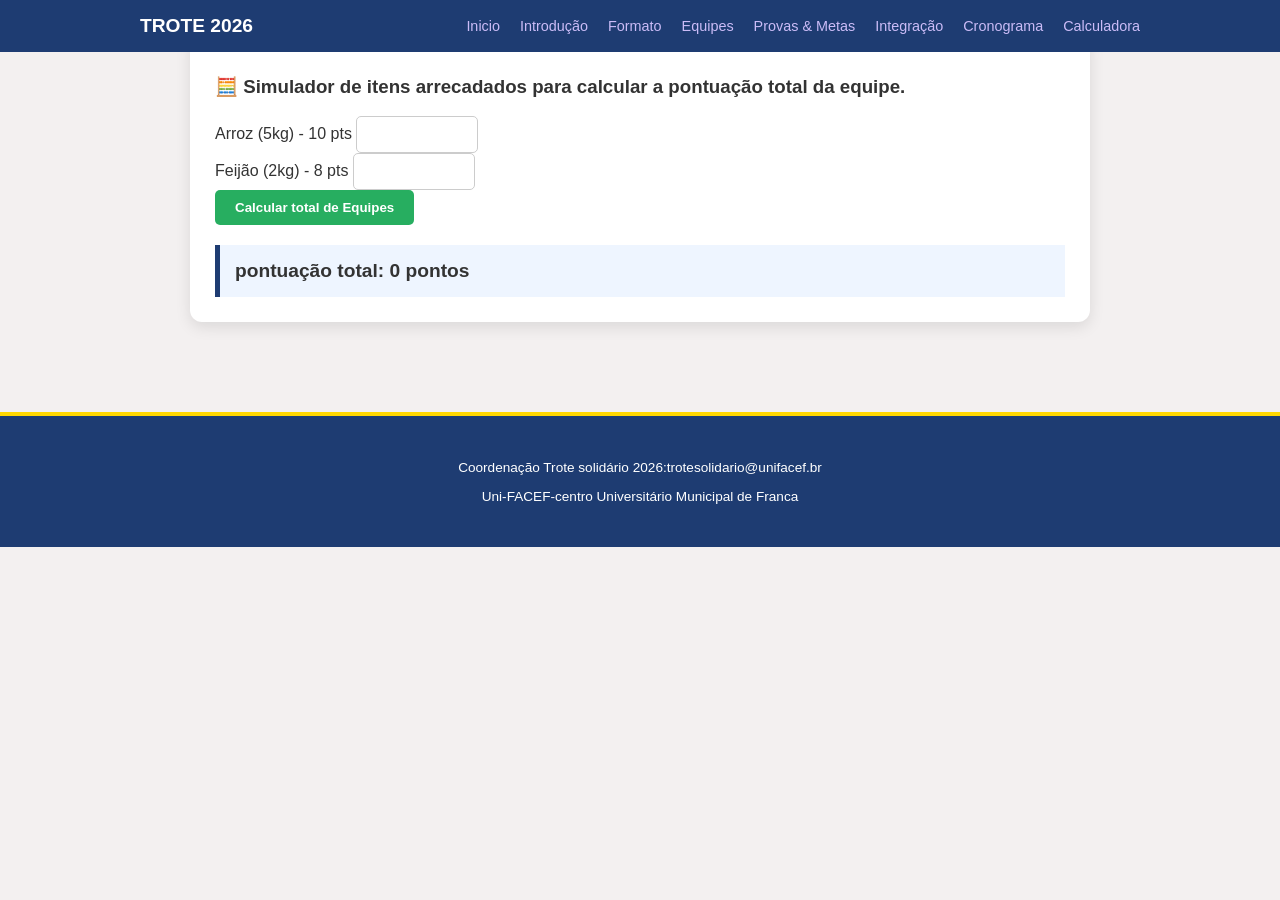
==== calculadora.html @ 46a2b611 "terminado em partes" ====
<!DOCTYPE html>
<html lang="pt-br">
<head>
    <meta charset="UTF-8">
    <meta name="viewport" content="width=device-width, initial-scale=1.0">
    <link rel="stylesheet" href="site.css">
    <link rel="stylesheet" href="site.js">
    <title>regulamento trote sólidario</title>
</head>
<body>
    <nav class="menu"><!--menu de navegação-->
        <div class="menu-container">
           <a href="index.html" class="menu-logo">trote 2026</a>
           <ul class="lista">
            <li> <a href="index.html">Inicio</a> </li>
            <li> <a href="introducao.html">Introdução</a> </li>
           
            <li> <a href="formato.html">Formato</a> </li>  
            <li> <a href="equipes.html">Equipes</a></li>         
            <li> <a href="provas.html">Provas & Metas</a> </li> 
            <li> <a href="integracao.html">Integração</a> </li>
            <li> <a href="cronograma.html">Cronograma</a> </li>
            <li> <a href="calculadora.html">Calculadora</a> </li>

           </ul>
        </div>
    </nav>
     
    <main class="principal">
       <section class="calculadora">
         <h3><strong>🧮 Simulador de itens arrecadados para calcular a pontuação total da equipe.</strong></h3>
      <div>
         <div class="form-grid">
            <label > Arroz (5kg) - 10 pts</label>
            <input type="number" id="qtdeArroz" min="0">
         </div>
         <div class="form-group">
            <label > Feijão (2kg) - 8 pts</label> <!--rótulo da caixa de entrada-->
            <input type="number" id="qtdeFeijao" min="0"><!--caixa de entrada-->
         </div>
      </div>
         <button onclick="calcular()">Calcular total de Equipes</button>
         <div  id="resultado"    class="resutado-box">
            pontuação total: 0 pontos
         </div>
       </section>
        
       
      

     </main>
   
<footer>
    <p>Coordenação Trote solidário 2026:trotesolidario@unifacef.br</p>
    <p>Uni-FACEF-centro Universitário Municipal de Franca</p>
   </footer>
   <script> <!-- programar JavaScript -->
        function calcular(){
            // JS é uma linguagem não tipada (sem tipo de dados)
            // Number() é uma função que converte texto em número
            // recupera o valor informado no elemento com id qtdeArroz
            let qtdeArroz = Number(document.getElementById("qtdeArroz").value)
             // recupera o valor informado no elemento com id qtdeArroz
            let qtdeFeijao = Number(document.getElementById("qtdeFeijao").value)
            // calcula o valor total de pontos
            let pontos = (qtdeArroz * 10) + (qtdeFeijao * 8)
            // vamos exibir o resultado para o usuário
            document.getElementById("resultado").innerText = "Pontuação total: " + pontos
        }
    </script>
</body>

</html>
---- site.css ----
body {
    margin: 0;font-family: 'Segoe UI', Tahoma, Geneva, Verdana, sans-serif;
    background-color:rgb(243, 240, 240);color: #333;
}
.menu{
    background-color: #1e3c72;padding: 15px 0;
    position: sticky;/*menu ficar fixo quando rola*/
    top: 0;/*posição 0 posição acima*/
    z-index:1000 ;/*fica sempre acima dos outros conteudos*/
    box-sizing: 0 2px 10px black;

}
.menu-container{
    max-width: 1000px;
    margin: 0 auto;
    display: flex;
    justify-content: space-between;
    align-items: center;
    padding: 0 20px;

}
.menu-logo{
    color: white;
    text-decoration: none;/*link sem estar sublinhado*/
    font-weight: bold;/*negrito*/
    font-size: 1.2rem;/*1.2 *16px*/
    text-transform: uppercase;/*letra maiuscula*/
}
.lista {
    list-style: none; display: flex; gap: 20px;/*espaço entre as palavras*/
    margin: 0; padding: 0;

}
.lista a{
     color: #cbbcf7; text-decoration: none; font-size: 0.9rem;
     font-weight: 500; transition: color 0.3s; 

}
.lista a:hover{
    color: #ffff;

}
.cabecalho{
    background-color: #2e4c82; color:white;padding: 60px 20px;
    text-align: center;
}
.cabecalho h1{
    font-size: 2.5rem;
    margin-bottom: 5px;

}
.cabecalho h2{
    font-weight: 300;
    font-style: italic;
    color: #ffd700;
}
.principal{
    max-width: 900px; margin: -40px auto 40px; padding: 20px;display: flex;
    gap: 20px; flex-direction: column; 
}

section{
    background: white;
    margin-bottom: 20px;
    padding: 25px;
    border-radius: 12px;
    box-shadow: 0 5px 15px rgba(0,0,0,0.1);
    
}

.datas{
 
    display: flex;
    gap: 20px;
}
.data1{
   flex: 1; background: #eef5ff; padding: 15px; border-left: 5px solid #2a5298;
    border-radius: 8px;
    
}
.data2{
    flex: 1; background: #eef5ff; padding: 15px; border-left: 5px solid #2a5298;
    border-radius: 8px;
}
.horas ul {
list-style: none;
    padding: 0;
}
.horas li{
     background: #e9f7ef; margin: 8px 0; padding: 10px;
    border-radius: 5px; color: #27ae60; font-weight: bold;
}
.texto-introducao p{
    line-height: 1.6;/*melhora leitura de textos longos*/
    margin-bottom: 20px;
    text-align: justify;/*alinhamento justificado esquerda e direita*/

}
.lista-valores{
    
    list-style: none;
    padding: 0;
}
.lista-valores li{
    background: #eef5ff;
    padding: 15px;
    margin-bottom: 10px;
    border-radius: 8px;
    border-left: 5px solid #1e3c72;
}
table{
    width: 100%;border-collapse: collapse;margin-top: 20px;
    background-color: white;
}
th,td{
    padding: 15px;
    text-align: left;border-bottom: 1px solid #ddd;
}
th{
    background-color: #2a5298;
}
tr:hover{
    background-color: whitesmoke;
}
.box-amarela{
    width: 20px;height: 25px;
    border-radius: 4px;
    background: yellow;
}
.kit{
    background-color: rgb(249, 249, 216);
    padding: 20px;
    border-radius: 10px;
    border-style: dashed;
    border-color: goldenrod;
}
.kit ul{
    list-style: none;
padding: 0;
}
.kit li{
    font-size: 1.1rem;
    
    margin: 10px;
}
.titu{
    color: white;
}
.leve{
    border-left:4px solid rgb(247, 95, 95);
    background-color: rgb(243, 226, 224);
}
.pp{
    color: rgb(173, 149, 8);
}
.corzin{
    background-color: rgb(253, 247, 232);
    border-left: 4px solid yellow;
}
footer{
    background-color: #1e3c72;
    color: white;
    text-align: center;
    padding: 30px 20px;
    margin-top: 50px;
    font-size: 0.85rem;
    border-top: 4px solid #ffd700;
}
.evento{
    margin-bottom: 25px;
    position: relative;
    
}
.evento::before{ /*elemento fantasma*/
content: '';
width: 12px;
height: 12px;
background: red;
border-radius: 50%;
position: absolute;
left: -28px;
top: 5px;
}
.timeline{
    border-left: 3px solid #1e3c72;
    padding-left: 20px;
    margin-top: 20px;
}
.grid-locais {
    display: flex;
    gap: 20px;

}
.unidade{
    flex: 1;
    background: #f8f9fa;
    padding: 15px;
    border-radius: 8px;
    border: 1px solid #dee2e6;

}
.unidade h4{
    color: #2a5298;
    margin-top: 0;
}
.etapas{
    display: flex;
    gap: 20px;
}
.tapa{
    background-color: rgb(213, 235, 242);
    border-radius: 10px;padding: 25px; border-left: 5px solid #1e3c72;
    flex: 1;
}
.branc{
    color: white;
}
.yello td{
    border: none;
}
.yello td strong{
    display: flex;
    align-items: center;
    gap: 8px;
    color: rgb(187, 155, 76);
    
}
.yello{
    border-bottom: 1px solid #ccc;
}
.form{
      background-color: rgb(253, 247, 232);
    border-left: 4px solid yellow;
}
.sep{
    list-style: none;
    padding: 0;
}
.sep li{
     background: #eef5ff;
    padding: 15px;
    margin-bottom: 10px;
    border-radius: 8px;
    border-left: 5px solid #1e3c72;
}
.lol{
    list-style: none;
    padding: 0;
}
.lol li{
    color: rgb(142, 110, 31);
}
.CRAP{
    color: white;
}
.form-goup{
    margin-bottom: 15px;
    display: flex;
    flex-direction: column;
}
input {
    padding: 10px;
    border-radius: 5px;
    border: 1px solid #ccc;
    width: 100px;
}
button{
    background-color: #27ae60;
    color: white;
    padding: 10px 20px;
    border: none;
    border-radius: 5px;
    cursor: pointer;
    font-weight: bold;
}
.resutado-box {
    margin-top: 20px;
    padding: 15px;
    background-color: #eef5ff;
    border-left: 5px solid #1e3c72;
    font-weight: bold;
    font-size: 1.2rem;
}
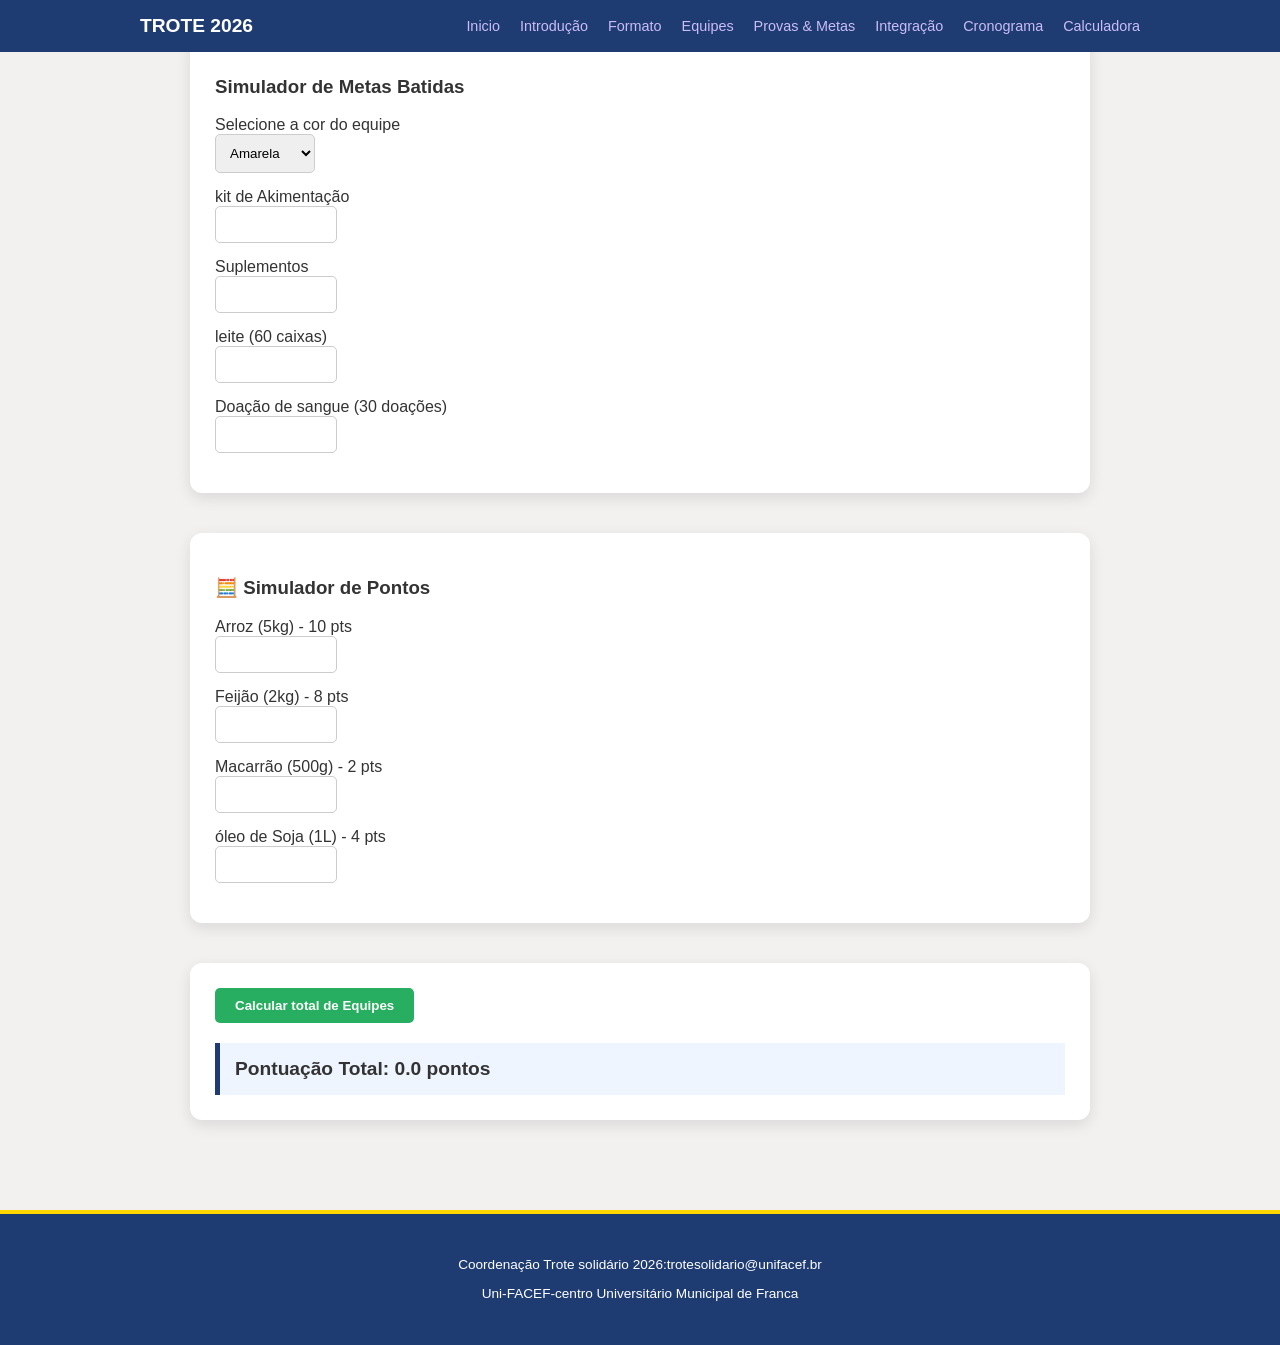
==== commit a15b8aab: "equipes terminadas" ====
--- a/calculadora.html
+++ b/calculadora.html
@@ -4,7 +4,7 @@
     <meta charset="UTF-8">
     <meta name="viewport" content="width=device-width, initial-scale=1.0">
     <link rel="stylesheet" href="site.css">
-    <link rel="stylesheet" href="site.js">
+    <script src="site.js"></script>
     <title>regulamento trote sólidario</title>
 </head>
 <body>
@@ -14,7 +14,6 @@
            <ul class="lista">
             <li> <a href="index.html">Inicio</a> </li>
             <li> <a href="introducao.html">Introdução</a> </li>
-           
             <li> <a href="formato.html">Formato</a> </li>  
             <li> <a href="equipes.html">Equipes</a></li>         
             <li> <a href="provas.html">Provas & Metas</a> </li> 
@@ -27,21 +26,63 @@
     </nav>
      
     <main class="principal">
-       <section class="calculadora">
-         <h3><strong>🧮 Simulador de itens arrecadados para calcular a pontuação total da equipe.</strong></h3>
+      <section>
+          <h3>Simulador de Metas Batidas</h3>
+         <div>
+            <div class="form-group">
+               <label for="">Selecione a cor do equipe</label>
+                <select id="cor">
+                  <option value="amarela">Amarela</option>
+                  <option value="cinza">cinza</option>
+                  <option value="laranja">laranja</option>
+                  <option value="marrom">marrom</option>
+                   <option value="preta">Preta</option>
+                </select>
+            </div>
+            <div class="form-group"> 
+               <label for="Kit de alimentação"> kit de Akimentação</label>
+               <input type="number" id="kitalimentacao" min="0">
+                 
+            </div>
+              <div class="form-group">
+                    <label for="suplementos"> Suplementos </label>
+                    <input type="number" id="qtlatas" min="0">
+              </div>
+                <div class="form-group">
+                    <label for="leite (60 caixas)">leite (60 caixas)  </label>
+                    <input type="number" id="leite" min="0">
+              </div>
+                 <div class="form-group">
+                    <label for="Doação de sangue">Doação de sangue (30 doações)</label>
+                    <input type="number" id="Doação de sangue" min="0">
+              </div>
+         </div>
+      </section>
+       <section >
+         <h3><strong>🧮 Simulador de Pontos</strong></h3>
       <div>
-         <div class="form-grid">
+         <div class="form-group">
             <label > Arroz (5kg) - 10 pts</label>
             <input type="number" id="qtdeArroz" min="0">
          </div>
-         <div class="form-group">
+         <div class="form-grid">
             <label > Feijão (2kg) - 8 pts</label> <!--rótulo da caixa de entrada-->
             <input type="number" id="qtdeFeijao" min="0"><!--caixa de entrada-->
          </div>
+              <div class="form-grid">
+            <label > Macarrão (500g) - 2 pts</label>
+            <input type="number" id="qtdeMacarrao" min="0">
+         </div>
+                <div class="form-grid">
+            <label > óleo de Soja (1L) - 4 pts</label>
+            <input type="number" id="qtdeOleo" min="0">
+         </div>
       </div>
-         <button onclick="calcular()">Calcular total de Equipes</button>
+       </section>
+       <section>
+          <button onclick="calcular()">Calcular total de Equipes</button>
          <div  id="resultado"    class="resutado-box">
-            pontuação total: 0 pontos
+            Pontuação Total: 0.0 pontos
          </div>
        </section>
         
@@ -54,20 +95,5 @@
     <p>Coordenação Trote solidário 2026:trotesolidario@unifacef.br</p>
     <p>Uni-FACEF-centro Universitário Municipal de Franca</p>
    </footer>
-   <script> <!-- programar JavaScript -->
-        function calcular(){
-            // JS é uma linguagem não tipada (sem tipo de dados)
-            // Number() é uma função que converte texto em número
-            // recupera o valor informado no elemento com id qtdeArroz
-            let qtdeArroz = Number(document.getElementById("qtdeArroz").value)
-             // recupera o valor informado no elemento com id qtdeArroz
-            let qtdeFeijao = Number(document.getElementById("qtdeFeijao").value)
-            // calcula o valor total de pontos
-            let pontos = (qtdeArroz * 10) + (qtdeFeijao * 8)
-            // vamos exibir o resultado para o usuário
-            document.getElementById("resultado").innerText = "Pontuação total: " + pontos
-        }
-    </script>
 </body>
-
 </html>
--- a/site.css
+++ b/site.css
@@ -253,26 +253,34 @@
 .CRAP{
     color: white;
 }
-.form-goup{
+.form-grid{
+      margin-bottom: 15px;
+    display: flex;
+    flex-direction: column;
+}
+.form-group {
     margin-bottom: 15px;
     display: flex;
     flex-direction: column;
 }
+
 input {
     padding: 10px;
     border-radius: 5px;
     border: 1px solid #ccc;
     width: 100px;
 }
-button{
+
+button {
     background-color: #27ae60;
     color: white;
     padding: 10px 20px;
     border: none;
     border-radius: 5px;
     cursor: pointer;
-    font-weight: bold;
-}
+    font-weight: bold;	
+}
+
 .resutado-box {
     margin-top: 20px;
     padding: 15px;
@@ -280,7 +288,31 @@
     border-left: 5px solid #1e3c72;
     font-weight: bold;
     font-size: 1.2rem;
-}
+}.form-group {
+    margin-bottom: 15px;
+    display: flex;
+    flex-direction: column;
+}
+
+input,select {
+    padding: 10px;
+    border-radius: 5px;
+    border: 1px solid #ccc;
+    width: 100px;
+}
+
+button {
+    background-color: #27ae60;
+    color: white;
+    padding: 10px 20px;
+    border: none;
+    border-radius: 5px;
+    cursor: pointer;
+    font-weight: bold;	
+}
+
+
+
 
 
 
